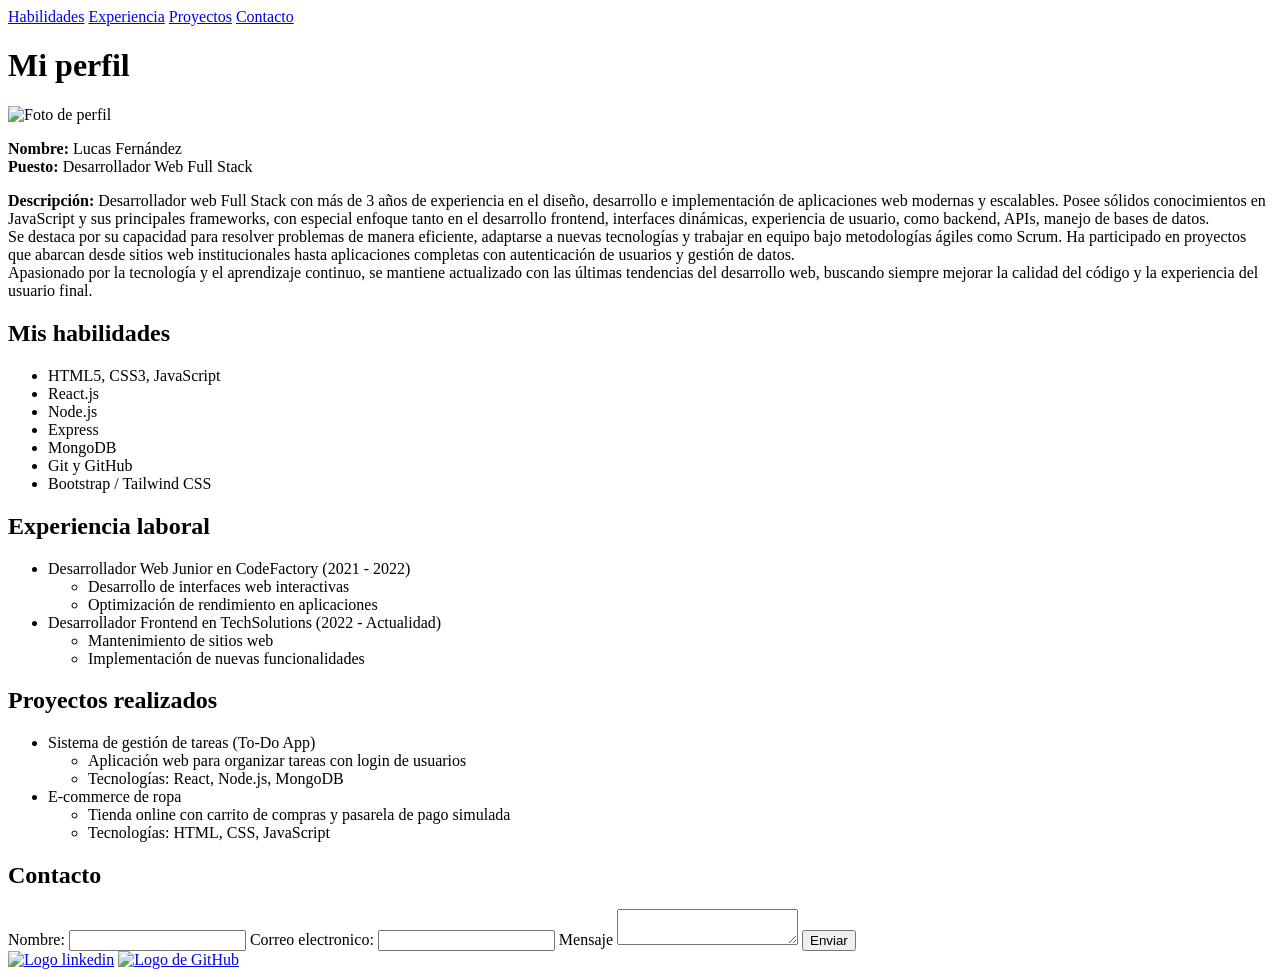
==== html/index.html @ 25a1547c "Agregue los archivos del tp" ====
<!DOCTYPE html>
<html>
    <head>
        <title>Portafolio personal</title>
        <meta charset="UTF-8">
        <meta name="viewport" content="width=device-width, initial-scale=1.0">
        <link rel="stylesheet" href="CSS/Styles.css">
        <link href="https://fonts.googleapis.com/css2?family=Poppins:wght@300;400;600&display=swap" rel="stylesheet">
        <link rel="icon" href="Imagenes/Logo portafolio.png">

    </head> 
    <body>
        <nav>
            <a href="#habilidades">Habilidades</a>
            <a href="#experiencia">Experiencia</a>
            <a href="#proyectos">Proyectos</a>
            <a href="#contacto">Contacto</a>
        </nav>
        <header id="perfil">
            <h1>Mi perfil</h1>
        <img src="Imagenes/Foto de perfil.jpg" alt="Foto de perfil">
        <p><strong>Nombre:</strong> Lucas Fernández<br>
        <strong>Puesto:</strong> Desarrollador Web Full Stack</p>

        <p><strong>Descripción:</strong> Desarrollador web Full Stack con más de 3 años de experiencia en el diseño, desarrollo e implementación de aplicaciones web modernas y escalables. Posee sólidos conocimientos en JavaScript y sus principales frameworks, con especial enfoque tanto en el desarrollo frontend, interfaces dinámicas, experiencia de usuario, como backend, APIs, manejo de bases de datos.<br>

Se destaca por su capacidad para resolver problemas de manera eficiente, adaptarse a nuevas tecnologías y trabajar en equipo bajo metodologías ágiles como Scrum. Ha participado en proyectos que abarcan desde sitios web institucionales hasta aplicaciones completas con autenticación de usuarios y gestión de datos. <br>

Apasionado por la tecnología y el aprendizaje continuo, se mantiene actualizado con las últimas tendencias del desarrollo web, buscando siempre mejorar la calidad del código y la experiencia del usuario final.</p>
        </header>
        <main>
        <section id="habilidades">
        <h2>Mis habilidades</h2>
        <ul>
            <li>HTML5, CSS3, JavaScript</li>
            <li>React.js</li>
            <li>Node.js</li>
            <li>Express</li>
            <li>MongoDB</li>
            <li>Git y GitHub</li>
            <li>Bootstrap / Tailwind CSS</li>
        </ul>
        </section>
        <section id="experiencia">
        <h2>Experiencia laboral</h2>
        <ul>
            <li>Desarrollador Web Junior en CodeFactory (2021 - 2022)
                <ul>
                    <li>Desarrollo de interfaces web interactivas</li>
                    <li>Optimización de rendimiento en aplicaciones</li>
                </ul>
            </li>
            <li>Desarrollador Frontend en TechSolutions (2022 - Actualidad)
                <ul>
                    <li>Mantenimiento de sitios web</li>
                    <li>Implementación de nuevas funcionalidades</li>
                </ul>
            </li>
        </ul>
        </section>
        <section id="proyectos">
        <h2>Proyectos realizados</h2>
         <ul>
            <li>Sistema de gestión de tareas (To-Do App)
                <ul>
                    <li>Aplicación web para organizar tareas con login de usuarios</li>
                    <li>Tecnologías: React, Node.js, MongoDB</li>
                </ul>
            </li>
            <li>E-commerce de ropa
                <ul>
                    <li>Tienda online con carrito de compras y pasarela de pago simulada</li>
                    <li>Tecnologías: HTML, CSS, JavaScript</li>
                </ul>
            </li>
        </ul>
        </section>
    </main>
        <footer>
            <section id="contacto">
                <h2>Contacto</h2>
                <form>
                    <label for="nombre">Nombre:</label>
                    <input type="text" name="nombre" id="nombre" required>

                    <label for="email">Correo electronico:</label>
                    <input type="email" name="email" id="email" required>

                    <label for="mensaje">Mensaje</label>
                    <textarea name="mensaje" id="mensaje" required></textarea>

                    <button type="submit">Enviar</button>
                </form>
            </section>
            <section id="redes">

                <a href="https://linkedin.com/in/lucasfernandez-dev" target="_blank"><img class="linkeding"src="Imagenes/Logo Linkeding.webp" alt="Logo linkedin" ></a>
                <a href="https://github.com/lucasfernandez" target="_blank"><img src="Imagenes/Logo GitHub.png" alt="Logo de GitHub"></a>
            </section>
            
        </footer>
    
    </body>
</html>
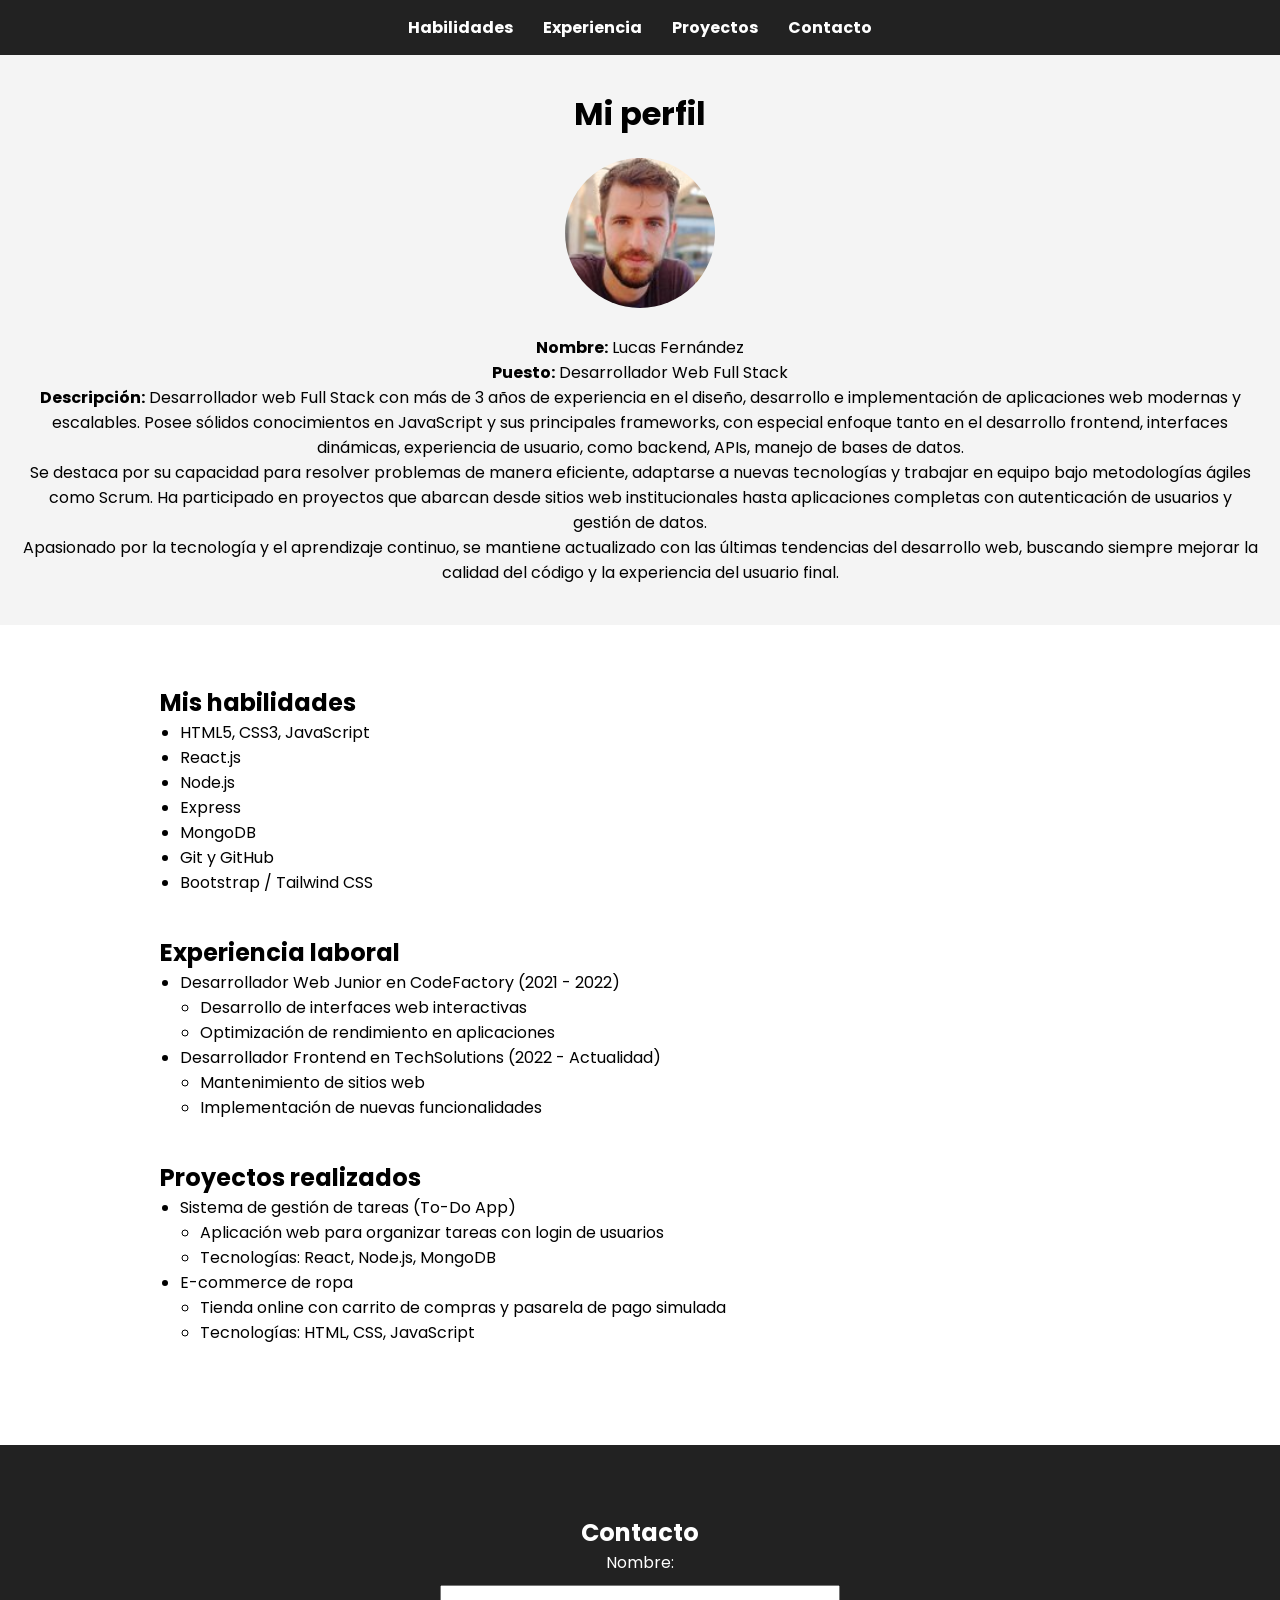
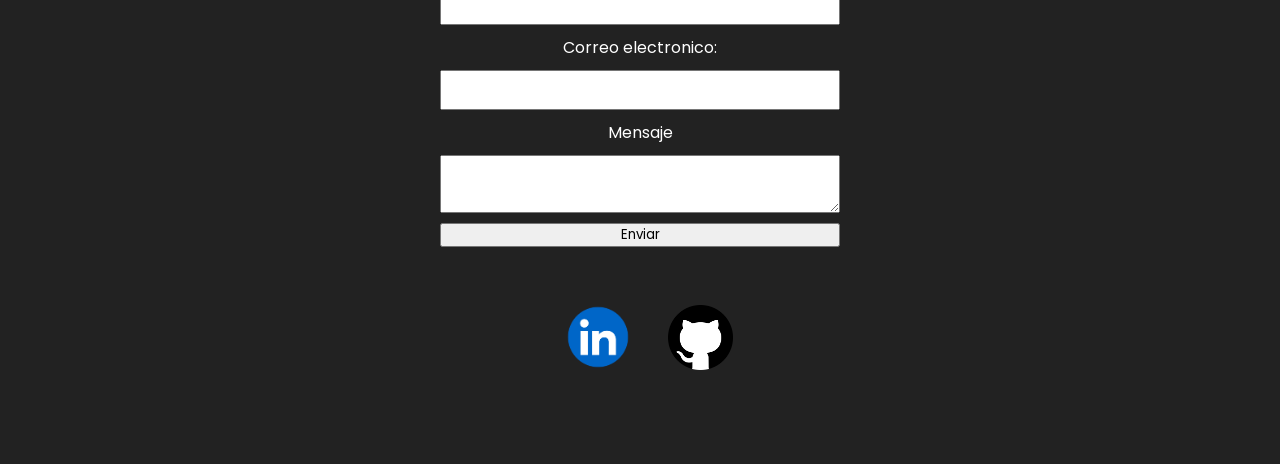
==== commit 0e8ae29f: "Reorganización visual" ====
--- a/html/index.html
+++ b/html/index.html
@@ -4,9 +4,9 @@
         <title>Portafolio personal</title>
         <meta charset="UTF-8">
         <meta name="viewport" content="width=device-width, initial-scale=1.0">
-        <link rel="stylesheet" href="CSS/Styles.css">
+        <link rel="stylesheet" href="../css/Styles.css">
         <link href="https://fonts.googleapis.com/css2?family=Poppins:wght@300;400;600&display=swap" rel="stylesheet">
-        <link rel="icon" href="Imagenes/Logo portafolio.png">
+        <link rel="icon" href="../Imagenes/Logo portafolio.png">
 
     </head> 
     <body>
@@ -18,7 +18,7 @@
         </nav>
         <header id="perfil">
             <h1>Mi perfil</h1>
-        <img src="Imagenes/Foto de perfil.jpg" alt="Foto de perfil">
+        <img src="../Imagenes/Foto de perfil.jpg" alt="Foto de perfil">
         <p><strong>Nombre:</strong> Lucas Fernández<br>
         <strong>Puesto:</strong> Desarrollador Web Full Stack</p>
 
@@ -94,8 +94,8 @@
             </section>
             <section id="redes">
 
-                <a href="https://linkedin.com/in/lucasfernandez-dev" target="_blank"><img class="linkeding"src="Imagenes/Logo Linkeding.webp" alt="Logo linkedin" ></a>
-                <a href="https://github.com/lucasfernandez" target="_blank"><img src="Imagenes/Logo GitHub.png" alt="Logo de GitHub"></a>
+                <a href="https://linkedin.com/in/lucasfernandez-dev" target="_blank"><img class="linkeding"src="../Imagenes/Logo Linkeding.webp" alt="Logo linkedin" ></a>
+                <a href="https://github.com/lucasfernandez" target="_blank"><img src="../Imagenes/Logo GitHub.png" alt="Logo de GitHub"></a>
             </section>
             
         </footer>
--- a/css/Styles.css
+++ b/css/Styles.css
@@ -0,0 +1,141 @@
+/* Reset básico */
+*{
+    margin:0;
+    padding:0;
+    box-sizing:border-box;
+    font-family: 'Poppins', sans-serif;
+}
+
+body{
+    padding-top:50px;  /* espacio para el nav */
+}
+
+/* NAV */
+nav{
+    background:#222;
+    padding:15px;
+    display:flex;
+    justify-content:center; /*dice si va centrado a la derecha o a la izquierda*/
+    gap:30px; /*espacio entre los elementos flex*/
+
+    position:fixed;   /* lo fija */
+    top:0;
+    left:0;
+    width:100%;       /* ocupa todo el ancho */
+    z-index:1000;     /* queda por encima del contenido */
+}
+
+nav a{
+    color:white;
+    text-decoration:none;
+    font-weight:bold;
+}
+
+/* HEADER */
+header{
+    text-align:center;
+    padding:40px 20px;
+    background:#f4f4f4;
+}
+
+header img{
+    width:150px;
+    border-radius:50%;
+    margin:20px 0;
+}
+
+/* CONTENIDO */
+main{
+    max-width:1000px;
+    margin:auto;
+    padding:20px;
+}
+
+/* SECCIONES */
+section{
+    margin:40px 0;
+    scroll-margin-top:150px;
+}
+
+/* LISTAS */
+ul{
+    padding-left:20px;
+}
+
+/* FOOTER */
+footer{
+    background:#222;
+    color:white;
+    text-align:center;
+    padding:30px;
+
+    width:100%;
+    margin-top:40px;
+}
+
+footer img{
+    height:65px;
+    width:auto;
+    margin:0px;
+    padding: auto;
+}
+.linkeding{
+    height: 100px;
+    margin: 0px;
+    padding: auto;
+}
+#redes{
+    display:flex;
+    justify-content:center;
+    align-items:center;  
+    gap:20px;
+}
+
+/* FORM */
+form{
+    display:flex;
+    flex-direction:column;
+    gap:10px;
+    max-width:400px;
+    margin:auto;
+}
+
+input, textarea{
+    padding:8px;
+}
+
+/* 🔴 RESPONSIVE */
+@media (max-width:768px){
+
+    /* NAV compacto */
+    nav{
+        flex-direction:column;
+        align-items:center;
+        gap:10px;
+        padding:10px;
+    }
+
+    nav a{
+        font-size:14px;
+        padding:5px;
+    }
+
+    /* Reducir espacio del body (nav más chico) */
+    body{
+        padding-top:150px;
+    }
+
+    /* Imagen perfil más chica */
+    header img{
+        width:110px;
+    }
+
+    /* Texto más cómodo en mobile */
+    main{
+        padding:15px;
+    }
+
+    section{
+        scroll-margin-top:170px;
+    }
+}
